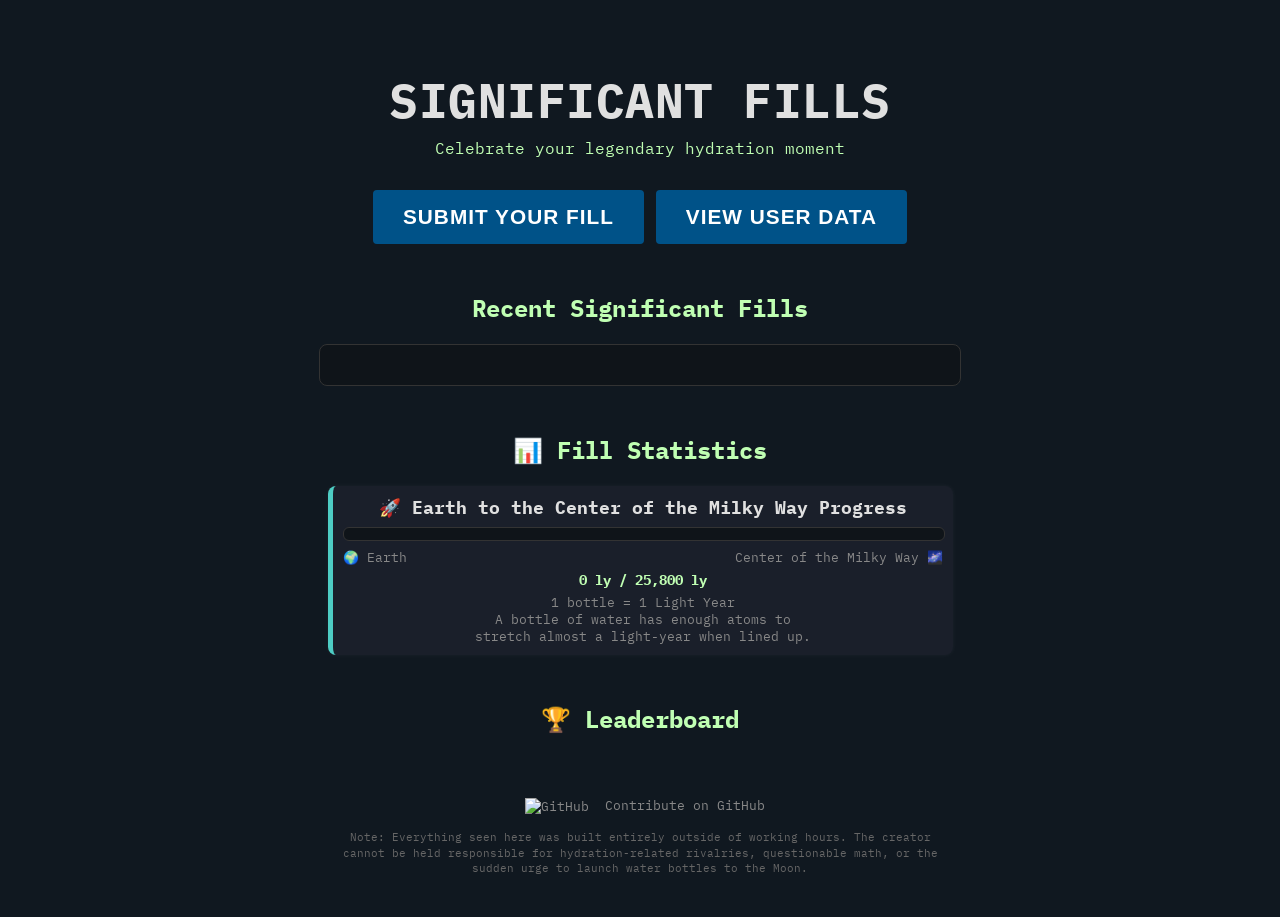
==== index.html @ bd3759a0 "commitcommitcommitcommitcommitcommitcommit comet" ====
<!DOCTYPE html>
<html lang="en">
<head>
  <meta charset="UTF-8" />
  <meta name="viewport" content="width=device-width, initial-scale=1.0"/>
  <title>Significant Fills 💧</title>
  <link rel="stylesheet" href="styles.css">
</head>
<body>

  <h1>Significant Fills</h1>
  <p class="subtitle">Celebrate your legendary hydration moment</p>

  <div class="button-row">
    <a href="https://forms.gle/vmVyodFaNVspN3Lc9" target="_blank">
      <button class="button">Submit Your Fill</button>
    </a>
    <a href="userData.html">
      <button class="button">View User Data</button>
    </a>
  </div>

  <h2 style="margin-top: 3rem;">Recent Significant Fills</h2>
  <div id="log">
  </div>

  <div class="stats-section">
    <h2 style="margin-top: 3rem;">📊 Fill Statistics</h2>
    <div id="stats">
    </div>
    
    <div class="progress-section">
      <div class="progress-container">
        <div class="stat-title">🚀 Earth to the Center of the Milky Way Progress</div>
        <div class="progress-bar">
          <div class="progress-fill" id="progress-fill"></div>
        </div>
        <div class="progress-labels">
          <span>🌍 Earth</span>
          <span>Center of the Milky Way 🌌</span>
        </div>
        <div class="progress-stats">
          <span id="distance-covered">0 ly</span>
          <span>/ 25,800 ly</span>
        </div>
        <div class="progress-info">
          <span>1 bottle = 1 Light Year</span><br>
          <span>A bottle of water has enough atoms to <br>stretch almost a light-year when lined up.</span>
        </div>
      </div>
    </div>
  </div>

  <div class="leaderboard">
    <h2 style="margin-top: 3rem;">🏆 Leaderboard</h2>
    <div id="leaderboard">

    </div>
  </div>

  <div class="footer">
    <a href="https://github.com/RangerBug/significant-fills" target="_blank" class="github-link">
      <img src="https://cdn.simpleicons.org/github/C0FFB3" alt="GitHub" width="24" height="24" style="vertical-align: middle; margin-right: 8px;">
      Contribute on GitHub
    </a>
    <div class="disclaimer">
      Note: Everything seen here was built entirely outside of working hours. The creator cannot be held responsible for hydration-related rivalries, questionable math, or the sudden urge to launch water bottles to the Moon.
    </div>
  </div>

  <script src="script.js"></script>
  

</body>
</html>
---- styles.css ----
@import url('https://fonts.googleapis.com/css2?family=IBM+Plex+Mono&display=swap');

body {
  font-family: 'IBM Plex Mono', monospace;
  background-color: #101820;
  color: #C0FFB3;
  text-align: center;
  padding: 40px;
  margin: 0;
}

h1 {
  font-size: clamp(1.3rem, 7vw, 3rem);
  color: #E0E0E0;
  margin-bottom: 0;
  text-transform: uppercase;
  letter-spacing: 0.5px;
  line-height: 1.2;
}

p.subtitle {
  font-size: 1rem;
  color: #C0FFB3;
  margin-top: 0.5rem;
  margin-bottom: 2rem;
}

.button-row {
  display: flex;
  flex-wrap: wrap;
  justify-content: center;
  gap: 12px;
  margin-top: 20px;
}

.button-row a {
  text-decoration: none;
}

.button {
  background-color: #005288;
  color: white;
  padding: 15px 30px;
  font-size: 1.3rem;
  border: none;
  border-radius: 4px;
  cursor: pointer;
  text-transform: uppercase;
  font-weight: bold;
  letter-spacing: 1px;
}

.button:hover {
  background-color: #00395d;
}

.entry {
  margin-top: 20px;
  padding: 12px;
  background-color: #1A1F2A;
  border-left: 5px solid #FF4F4F;
  border-radius: 4px;
  max-width: 600px;
  margin-left: auto;
  margin-right: auto;
  box-shadow: 0 0 5px rgba(255, 255, 255, 0.05);
  color: #E0E0E0;
  text-align: left;
  font-size: 1rem;
}

#log {
  max-height: 500px;
  overflow-y: auto;
  padding: 20px;
  border: 1px solid #333;
  border-radius: 8px;
  background-color: #0F1419;
  margin-top: 20px;
  max-width: 600px;
  margin-left: auto;
  margin-right: auto;
}

#log::-webkit-scrollbar {
  width: 8px;
}

#log::-webkit-scrollbar-track {
  background: #1A1F2A;
  border-radius: 4px;
}

#log::-webkit-scrollbar-thumb {
  background: #005288;
  border-radius: 4px;
}

#log::-webkit-scrollbar-thumb:hover {
  background: #00395d;
}

.footer {
  margin-top: 60px;
  font-size: 0.9rem;
  color: #888;
  max-width: 600px;
  margin-left: auto;
  margin-right: auto;
}

a, a:visited {
  color: #C0FFB3;
  text-decoration: underline;
}

a:hover {
  color: #FF4F4F;
}

.github-link {
  color: #888;
  text-decoration: none;
  font-size: 0.8rem;
  margin-left: 10px;
}

.github-link:hover {
  color: #C0FFB3;
}

.github-icon {
  font-size: 0.7rem;
  margin-left: 2px;
}

.disclaimer {
  font-size: 0.7rem;
  color: #666;
  margin-top: 15px;
  line-height: 1.4;
  max-width: 600px;
  margin-left: auto;
  margin-right: auto;
}

.stats-section {
  margin-top: 40px;
}

.stat-card {
  background-color: #1A1F2A;
  border-radius: 8px;
  padding: 10px;
  margin: 10px 0;
  max-width: 600px;
  margin-left: auto;
  margin-right: auto;
  box-shadow: 0 0 5px rgba(255, 255, 255, 0.05);
  border-left: 5px solid #4ECDC4;
}

.stat-title {
  font-size: 1.1rem;
  color: #E0E0E0;
  margin-bottom: 8px;
  font-weight: bold;
}

.stat-value {
  font-size: 1.3rem;
  color: #C0FFB3;
  font-weight: bold;
}

.stat-detail {
  font-size: 0.9rem;
  color: #888;
  margin-top: 5px;
}

.progress-section {
  margin-top: 0;
}





.progress-container {
  background-color: #1A1F2A;
  border-radius: 8px;
  padding: 10px;
  margin: 10px 0;
  max-width: 600px;
  margin-left: auto;
  margin-right: auto;
  box-shadow: 0 0 5px rgba(255, 255, 255, 0.05);
  border-left: 5px solid #4ECDC4;
}

.progress-bar {
  width: 100%;
  height: 12px;
  background-color: #0F1419;
  border-radius: 6px;
  overflow: hidden;
  margin-bottom: 8px;
  border: 1px solid #333;
}

.progress-fill {
  height: 100%;
  background: linear-gradient(90deg, #4ECDC4, #45B7D1);
  border-radius: 6px;
  transition: width 0.5s ease;
  width: 0%;
}

.progress-labels {
  display: flex;
  justify-content: space-between;
  font-size: 0.8rem;
  color: #888;
  margin-bottom: 4px;
}

.progress-stats {
  text-align: center;
  font-size: 0.9rem;
  color: #C0FFB3;
  font-weight: bold;
}

.progress-info {
  text-align: center;
  font-size: 0.8rem;
  color: #888;
  margin-top: 5px;
}

 .leaderboard {
  margin-top: 40px;
 }
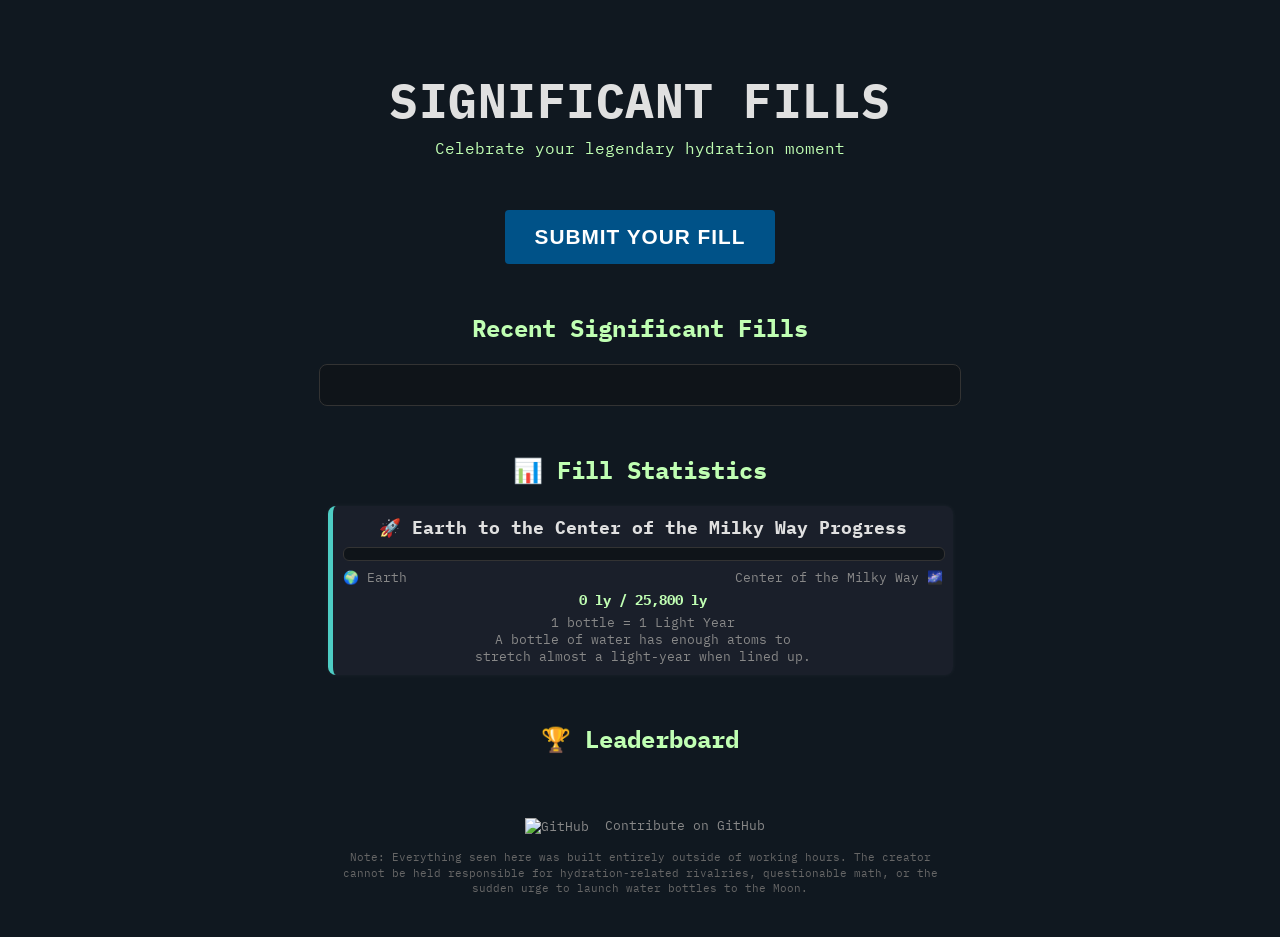
==== commit 7bf2f7b5: "MAJOR refactor: added profiles" ====
--- a/index.html
+++ b/index.html
@@ -11,14 +11,9 @@
   <h1>Significant Fills</h1>
   <p class="subtitle">Celebrate your legendary hydration moment</p>
 
-  <div class="button-row">
-    <a href="https://forms.gle/vmVyodFaNVspN3Lc9" target="_blank">
-      <button class="button">Submit Your Fill</button>
-    </a>
-    <a href="userData.html">
-      <button class="button">View User Data</button>
-    </a>
-  </div>
+  <a href="https://forms.gle/vmVyodFaNVspN3Lc9" target="_blank">
+    <button class="button">Submit Your Fill</button>
+  </a>
 
   <h2 style="margin-top: 3rem;">Recent Significant Fills</h2>
   <div id="log">
@@ -28,7 +23,7 @@
     <h2 style="margin-top: 3rem;">📊 Fill Statistics</h2>
     <div id="stats">
     </div>
-    
+
     <div class="progress-section">
       <div class="progress-container">
         <div class="stat-title">🚀 Earth to the Center of the Milky Way Progress</div>
@@ -59,7 +54,7 @@
   </div>
 
   <div class="footer">
-    <a href="https://github.com/RangerBug/significant-fills" target="_blank" class="github-link">
+    <a href="https://github.com/wtrafton/significant-fills" target="_blank" class="github-link">
       <img src="https://cdn.simpleicons.org/github/C0FFB3" alt="GitHub" width="24" height="24" style="vertical-align: middle; margin-right: 8px;">
       Contribute on GitHub
     </a>
@@ -68,8 +63,12 @@
     </div>
   </div>
 
-  <script src="script.js"></script>
-  
+  <!-- Load order matters: utils and models have no dependencies, dataStore
+       depends on both, and main.js depends on all three. -->
+  <script src="js/utils.js"></script>
+  <script src="js/models.js"></script>
+  <script src="js/dataStore.js"></script>
+  <script src="js/main.js"></script>
 
 </body>
-</html>
+</html>
--- a/styles.css
+++ b/styles.css
@@ -25,18 +25,6 @@
   margin-bottom: 2rem;
 }
 
-.button-row {
-  display: flex;
-  flex-wrap: wrap;
-  justify-content: center;
-  gap: 12px;
-  margin-top: 20px;
-}
-
-.button-row a {
-  text-decoration: none;
-}
-
 .button {
   background-color: #005288;
   color: white;
@@ -45,6 +33,7 @@
   border: none;
   border-radius: 4px;
   cursor: pointer;
+  margin-top: 20px;
   text-transform: uppercase;
   font-weight: bold;
   letter-spacing: 1px;
@@ -183,10 +172,6 @@
   margin-top: 0;
 }
 
-
-
-
-
 .progress-container {
   background-color: #1A1F2A;
   border-radius: 8px;
@@ -239,6 +224,59 @@
   margin-top: 5px;
 }
 
- .leaderboard {
+.leaderboard {
   margin-top: 40px;
- }+}
+
+/* --- New: username links inside entries (index page) --- */
+.username-link {
+  font-weight: bold;
+  text-decoration: none;
+}
+
+.username-link:hover {
+  text-decoration: underline;
+}
+
+/* --- New: leaderboard cards are now links to profile.html --- */
+.leaderboard-link {
+  display: block;
+  text-decoration: none;
+  max-width: 600px;
+  margin-left: auto;
+  margin-right: auto;
+  transition: transform 0.15s ease;
+}
+
+.leaderboard-link:hover {
+  transform: translateY(-2px);
+}
+
+.leaderboard-link .stat-card {
+  margin: 10px auto;
+}
+
+/* --- New: profile page --- */
+.back-link {
+  display: inline-block;
+  margin-bottom: 1rem;
+  font-size: 0.9rem;
+}
+
+.profile-stats {
+  display: flex;
+  flex-wrap: wrap;
+  gap: 12px;
+  justify-content: center;
+  max-width: 600px;
+  margin: 1.5rem auto 0;
+}
+
+.profile-stats .stat-card {
+  flex: 1 1 150px;
+  margin: 0;
+}
+
+#profile-log .entry {
+  text-align: left;
+}
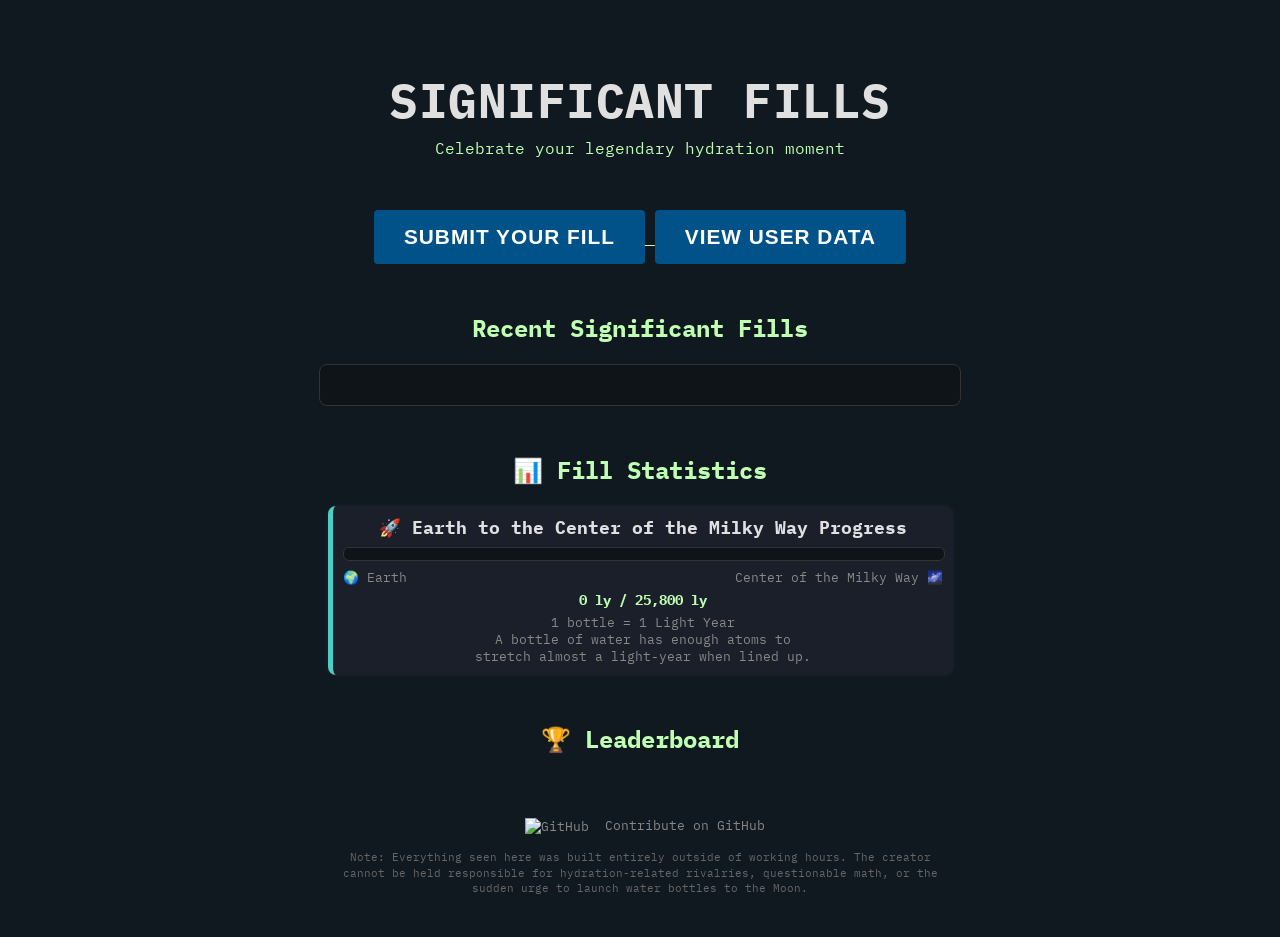
==== commit 73bfbe54: "Merge branch 'main' into leaderboard" ====
--- a/index.html
+++ b/index.html
@@ -11,9 +11,14 @@
   <h1>Significant Fills</h1>
   <p class="subtitle">Celebrate your legendary hydration moment</p>
 
-  <a href="https://forms.gle/vmVyodFaNVspN3Lc9" target="_blank">
-    <button class="button">Submit Your Fill</button>
-  </a>
+  <div class="button-row">
+    <a href="https://forms.gle/vmVyodFaNVspN3Lc9" target="_blank">
+      <button class="button">Submit Your Fill</button>
+    </a>
+    <a href="userData.html">
+      <button class="button">View User Data</button>
+    </a>
+  </div>
 
   <h2 style="margin-top: 3rem;">Recent Significant Fills</h2>
   <div id="log">
@@ -23,7 +28,7 @@
     <h2 style="margin-top: 3rem;">📊 Fill Statistics</h2>
     <div id="stats">
     </div>
-
+    
     <div class="progress-section">
       <div class="progress-container">
         <div class="stat-title">🚀 Earth to the Center of the Milky Way Progress</div>
@@ -49,7 +54,6 @@
   <div class="leaderboard">
     <h2 style="margin-top: 3rem;">🏆 Leaderboard</h2>
     <div id="leaderboard">
-
     </div>
   </div>
 
@@ -63,12 +67,8 @@
     </div>
   </div>
 
-  <!-- Load order matters: utils and models have no dependencies, dataStore
-       depends on both, and main.js depends on all three. -->
-  <script src="js/utils.js"></script>
-  <script src="js/models.js"></script>
-  <script src="js/dataStore.js"></script>
-  <script src="js/main.js"></script>
+  <script src="script.js"></script>
+  
 
 </body>
-</html>+</html>
--- a/styles.css
+++ b/styles.css
@@ -279,4 +279,34 @@
 
 #profile-log .entry {
   text-align: left;
+}
+
+.category-badges {
+  margin-top: 6px;
+  font-size: 0.75rem;
+}
+
+.category-badge {
+  display: inline-block;
+  background-color: #0F1419;
+  color: #4ECDC4;
+  border: 1px solid #4ECDC4;
+  border-radius: 999px;
+  padding: 2px 8px;
+  margin-right: 4px;
+  font-weight: bold;
+  letter-spacing: 0.3px;
+}
+
+.category-bonus {
+  color: #FFEAA7;
+  font-weight: bold;
+}
+
+.entry-score {
+  color: #C0FFB3;
+  font-weight: bold;
+  font-size: 0.9rem;
+  white-space: nowrap;
+  margin-top: 4px;
 }
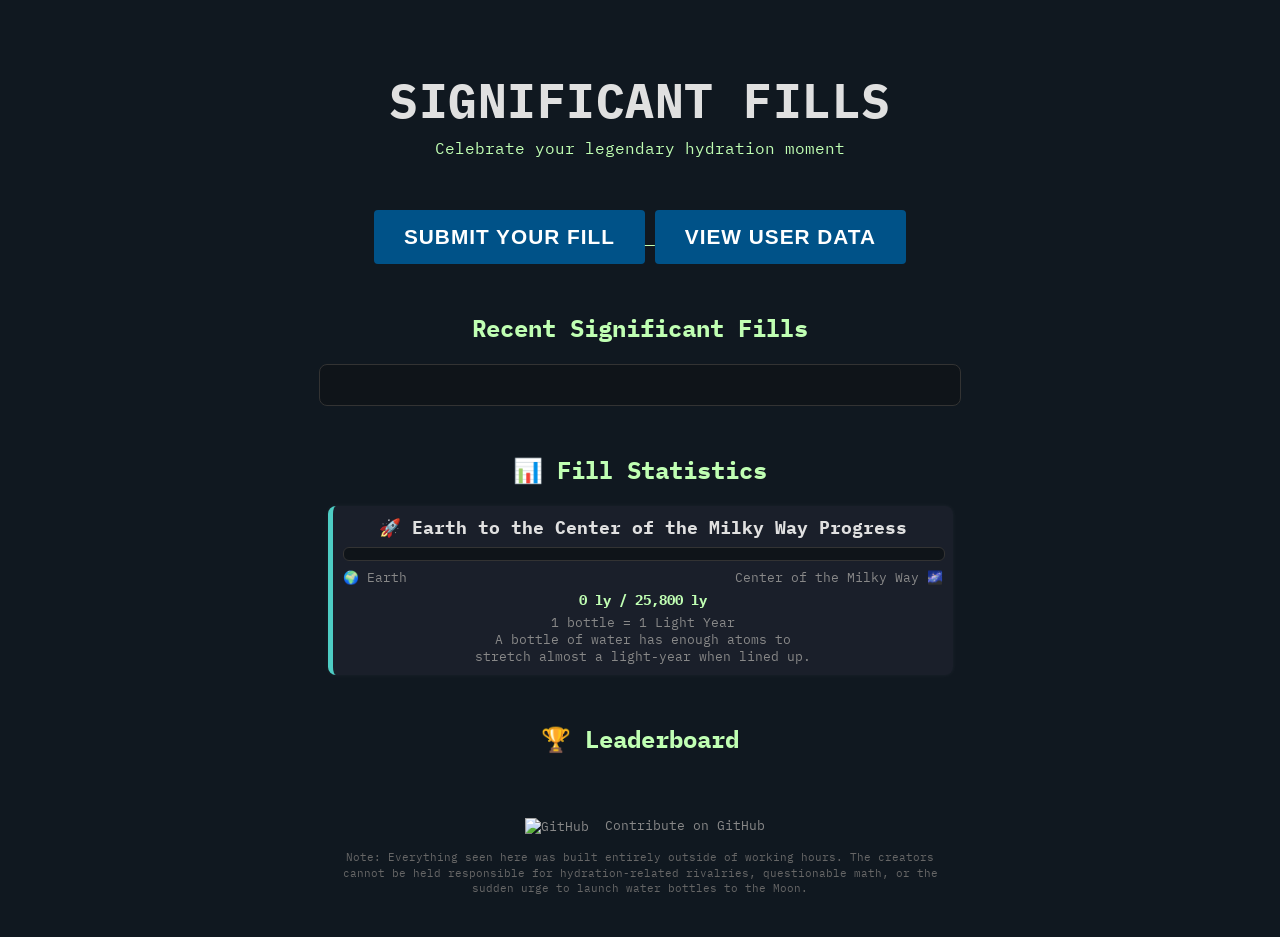
==== commit d0b3aaaf: "WIP: updates" ====
--- a/index.html
+++ b/index.html
@@ -28,7 +28,7 @@
     <h2 style="margin-top: 3rem;">📊 Fill Statistics</h2>
     <div id="stats">
     </div>
-    
+
     <div class="progress-section">
       <div class="progress-container">
         <div class="stat-title">🚀 Earth to the Center of the Milky Way Progress</div>
@@ -63,12 +63,16 @@
       Contribute on GitHub
     </a>
     <div class="disclaimer">
-      Note: Everything seen here was built entirely outside of working hours. The creator cannot be held responsible for hydration-related rivalries, questionable math, or the sudden urge to launch water bottles to the Moon.
+      Note: Everything seen here was built entirely outside of working hours. The creators cannot be held responsible for hydration-related rivalries, questionable math, or the sudden urge to launch water bottles to the Moon.
     </div>
   </div>
 
-  <script src="script.js"></script>
-  
+
+  <script src="js/utils.js"></script>
+  <script src="js/scoring.js"></script>
+  <script src="js/models.js"></script>
+  <script src="js/dataStore.js"></script>
+  <script src="js/main.js"></script>
 
 </body>
-</html>
+</html>
--- a/styles.css
+++ b/styles.css
@@ -281,6 +281,7 @@
   text-align: left;
 }
 
+/* --- New: category badges (palindrome, milestone, etc.) --- */
 .category-badges {
   margin-top: 6px;
   font-size: 0.75rem;
@@ -309,4 +310,52 @@
   font-size: 0.9rem;
   white-space: nowrap;
   margin-top: 4px;
+}
+
+.button-row {
+  margin-top: 1.5rem;
+}
+
+.user-section {
+  max-width: 600px;
+  margin: 30px auto 0;
+  text-align: left;
+}
+
+.user-section h3 {
+  margin-bottom: 4px;
+}
+
+.user-section h3 a {
+  text-decoration: none;
+  font-weight: bold;
+}
+
+.user-section h3 a:hover {
+  text-decoration: underline;
+}
+
+.user-summary {
+  color: #888;
+  font-size: 0.85rem;
+  margin-bottom: 10px;
+}
+
+.user-fills {
+  max-height: 400px;
+  overflow-y: auto;
+  padding: 12px;
+  border: 1px solid #333;
+  border-radius: 8px;
+  background-color: #0F1419;
+}
+
+.user-fills .entry {
+  max-width: none;
+  margin-left: 0;
+  margin-right: 0;
+}
+
+.user-fills .entry:first-child {
+  margin-top: 0;
 }
